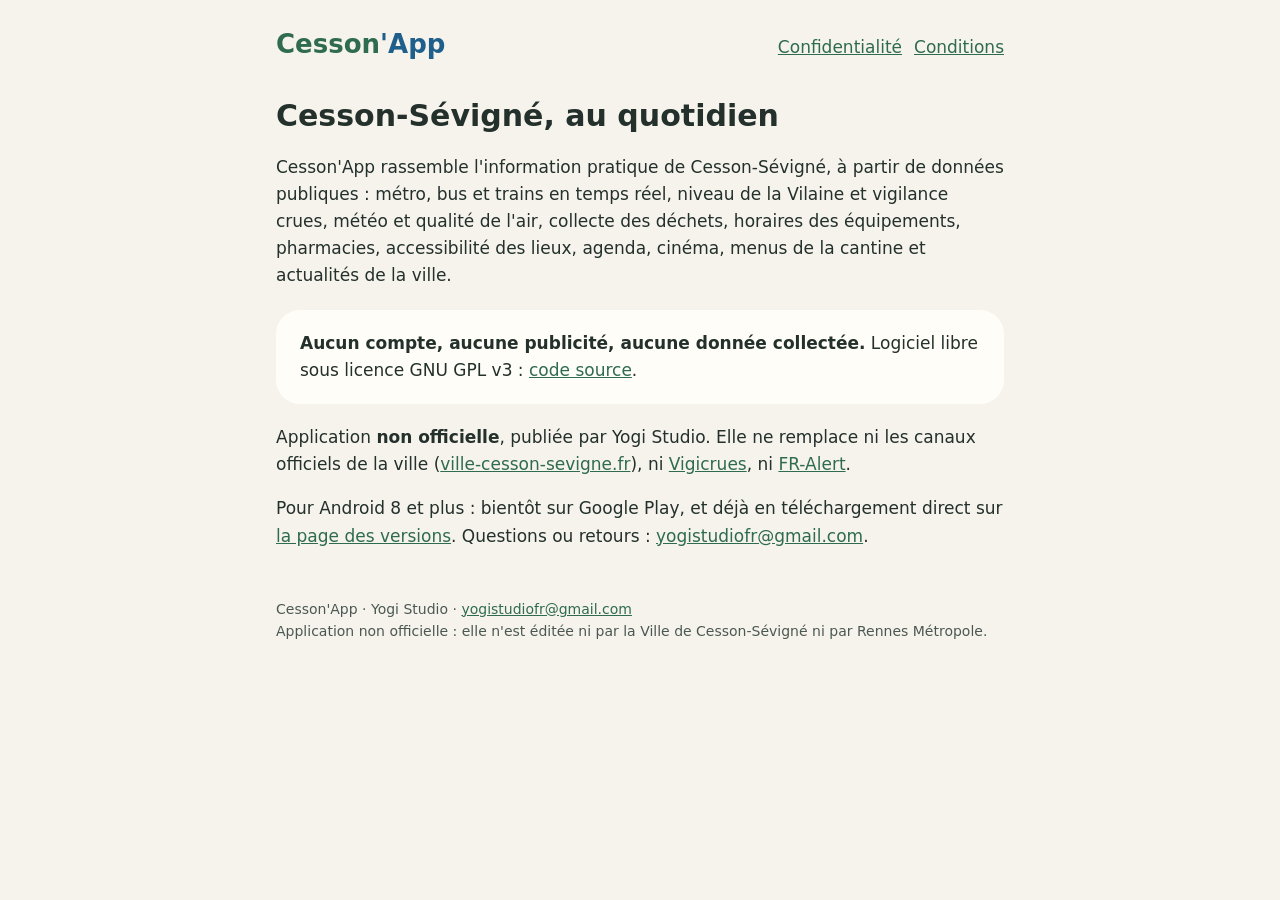
==== index.html @ 91450a72 "Site de Cesson'App : accueil, politique de confidentialité, conditions d'utilisation Co-Authored-By:" ====
<!doctype html>
<html lang="fr">
<head>
<meta charset="utf-8">
<meta name="viewport" content="width=device-width, initial-scale=1">
<meta http-equiv="Content-Security-Policy" content="default-src 'none'; style-src 'self'; img-src 'self'; base-uri 'none'; form-action 'none'">
<meta name="referrer" content="no-referrer">
<title>Cesson'App</title>
<meta name="description" content="Cesson'App : l'information pratique de Cesson-Sévigné, à partir de données publiques. Application Android non officielle, sans compte ni publicité.">
<link rel="stylesheet" href="style.css">
</head>
<body>
<main>
<header>
  <a class="logo" href="./">Cesson<span>'App</span></a>
  <nav><a href="confidentialite.html">Confidentialité</a><a href="conditions.html">Conditions</a></nav>
</header>
<h1>Cesson-Sévigné, au quotidien</h1>
<p>Cesson'App rassemble l'information pratique de Cesson-Sévigné, à partir de données publiques : métro, bus et trains
en temps réel, niveau de la Vilaine et vigilance crues, météo et qualité de l'air, collecte des déchets, horaires des
équipements, pharmacies, accessibilité des lieux, agenda, cinéma, menus de la cantine et actualités de la ville.</p>
<div class="card">
  <strong>Aucun compte, aucune publicité, aucune donnée collectée.</strong> Logiciel libre sous licence GNU GPL v3 :
  <a href="https://github.com/GuillaumeCHR/cesson-quotidien">code source</a>.
</div>
<p>Application <strong>non officielle</strong>, publiée par Yogi Studio. Elle ne remplace ni les canaux officiels de la
ville (<a href="https://www.ville-cesson-sevigne.fr/">ville-cesson-sevigne.fr</a>), ni
<a href="https://www.vigicrues.gouv.fr/">Vigicrues</a>, ni <a href="https://fr-alert.gouv.fr/">FR-Alert</a>.</p>
<p>Pour Android 8 et plus : bientôt sur Google Play, et déjà en téléchargement direct sur
<a href="https://github.com/GuillaumeCHR/cesson-quotidien/releases/latest">la page des versions</a>.
Questions ou retours : <a href="mailto:yogistudiofr@gmail.com">yogistudiofr@gmail.com</a>.</p>
<footer>Cesson'App · Yogi Studio · <a href="mailto:yogistudiofr@gmail.com">yogistudiofr@gmail.com</a><br>
Application non officielle : elle n'est éditée ni par la Ville de Cesson-Sévigné ni par Rennes Métropole.</footer>
</main>
</body>
</html>
---- style.css ----
:root { --bg: #F6F3EC; --surface: #FFFDF8; --text: #23302B; --muted: #4B5852; --primary: #2F6B4F; --accent: #1F5F8B; }
@media (prefers-color-scheme: dark) { :root { --bg: #131B17; --surface: #1C2621; --text: #E8EEE9; --muted: #B9C4BD; --primary: #93D2B0; --accent: #9DCAF0; } }
* { box-sizing: border-box; }
body { margin: 0; background: var(--bg); color: var(--text); font: 17px/1.6 system-ui, -apple-system, "Segoe UI", Roboto, sans-serif; }
main { max-width: 760px; margin: 0 auto; padding: 24px 16px 64px; }
header { display: flex; justify-content: space-between; align-items: baseline; gap: 12px; flex-wrap: wrap; }
.logo { font-weight: 800; font-size: 26px; text-decoration: none; color: var(--primary); }
.logo span { color: var(--accent); }
nav a { color: var(--primary); margin-left: 12px; }
nav a:first-child { margin-left: 0; }
h1 { font-size: 30px; line-height: 1.2; margin-top: 32px; }
h2 { font-size: 21px; margin-top: 32px; color: var(--primary); }
.card { background: var(--surface); border-radius: 24px; padding: 20px 24px; margin: 20px 0; }
.muted { color: var(--muted); font-size: 15px; }
a { color: var(--primary); }
code { font-size: 15px; overflow-wrap: anywhere; }
footer { margin-top: 48px; font-size: 14px; color: var(--muted); }
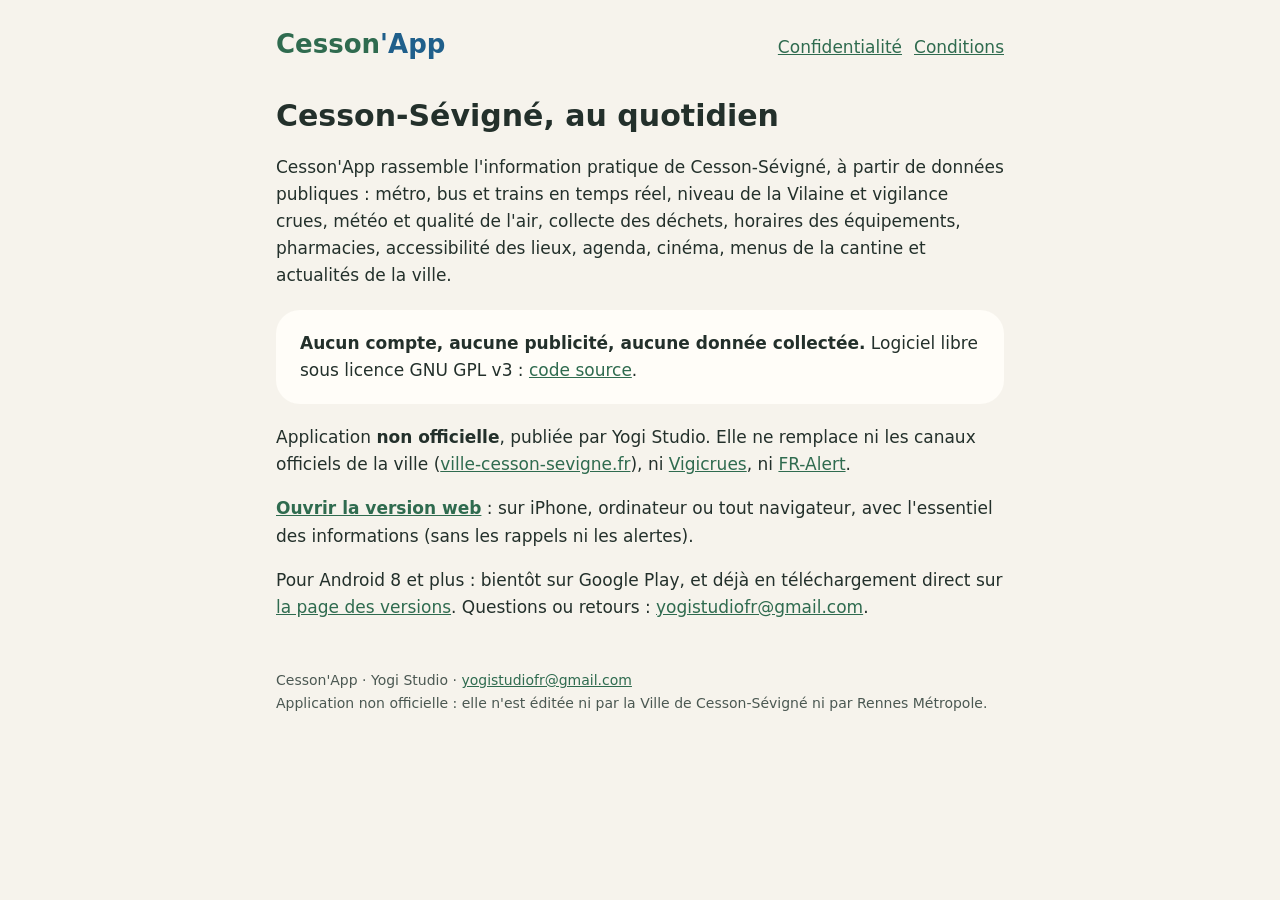
==== commit 3797b3de: "Version web : lien depuis l'accueil, et ce qu'elle implique pour la confidentialité (hébergement Git" ====
--- a/index.html
+++ b/index.html
@@ -26,6 +26,8 @@
 <p>Application <strong>non officielle</strong>, publiée par Yogi Studio. Elle ne remplace ni les canaux officiels de la
 ville (<a href="https://www.ville-cesson-sevigne.fr/">ville-cesson-sevigne.fr</a>), ni
 <a href="https://www.vigicrues.gouv.fr/">Vigicrues</a>, ni <a href="https://fr-alert.gouv.fr/">FR-Alert</a>.</p>
+<p><a class="bouton-lien" href="https://guillaumechr.github.io/cesson-quotidien/"><strong>Ouvrir la version web</strong></a> :
+sur iPhone, ordinateur ou tout navigateur, avec l'essentiel des informations (sans les rappels ni les alertes).</p>
 <p>Pour Android 8 et plus : bientôt sur Google Play, et déjà en téléchargement direct sur
 <a href="https://github.com/GuillaumeCHR/cesson-quotidien/releases/latest">la page des versions</a>.
 Questions ou retours : <a href="mailto:yogistudiofr@gmail.com">yogistudiofr@gmail.com</a>.</p>
